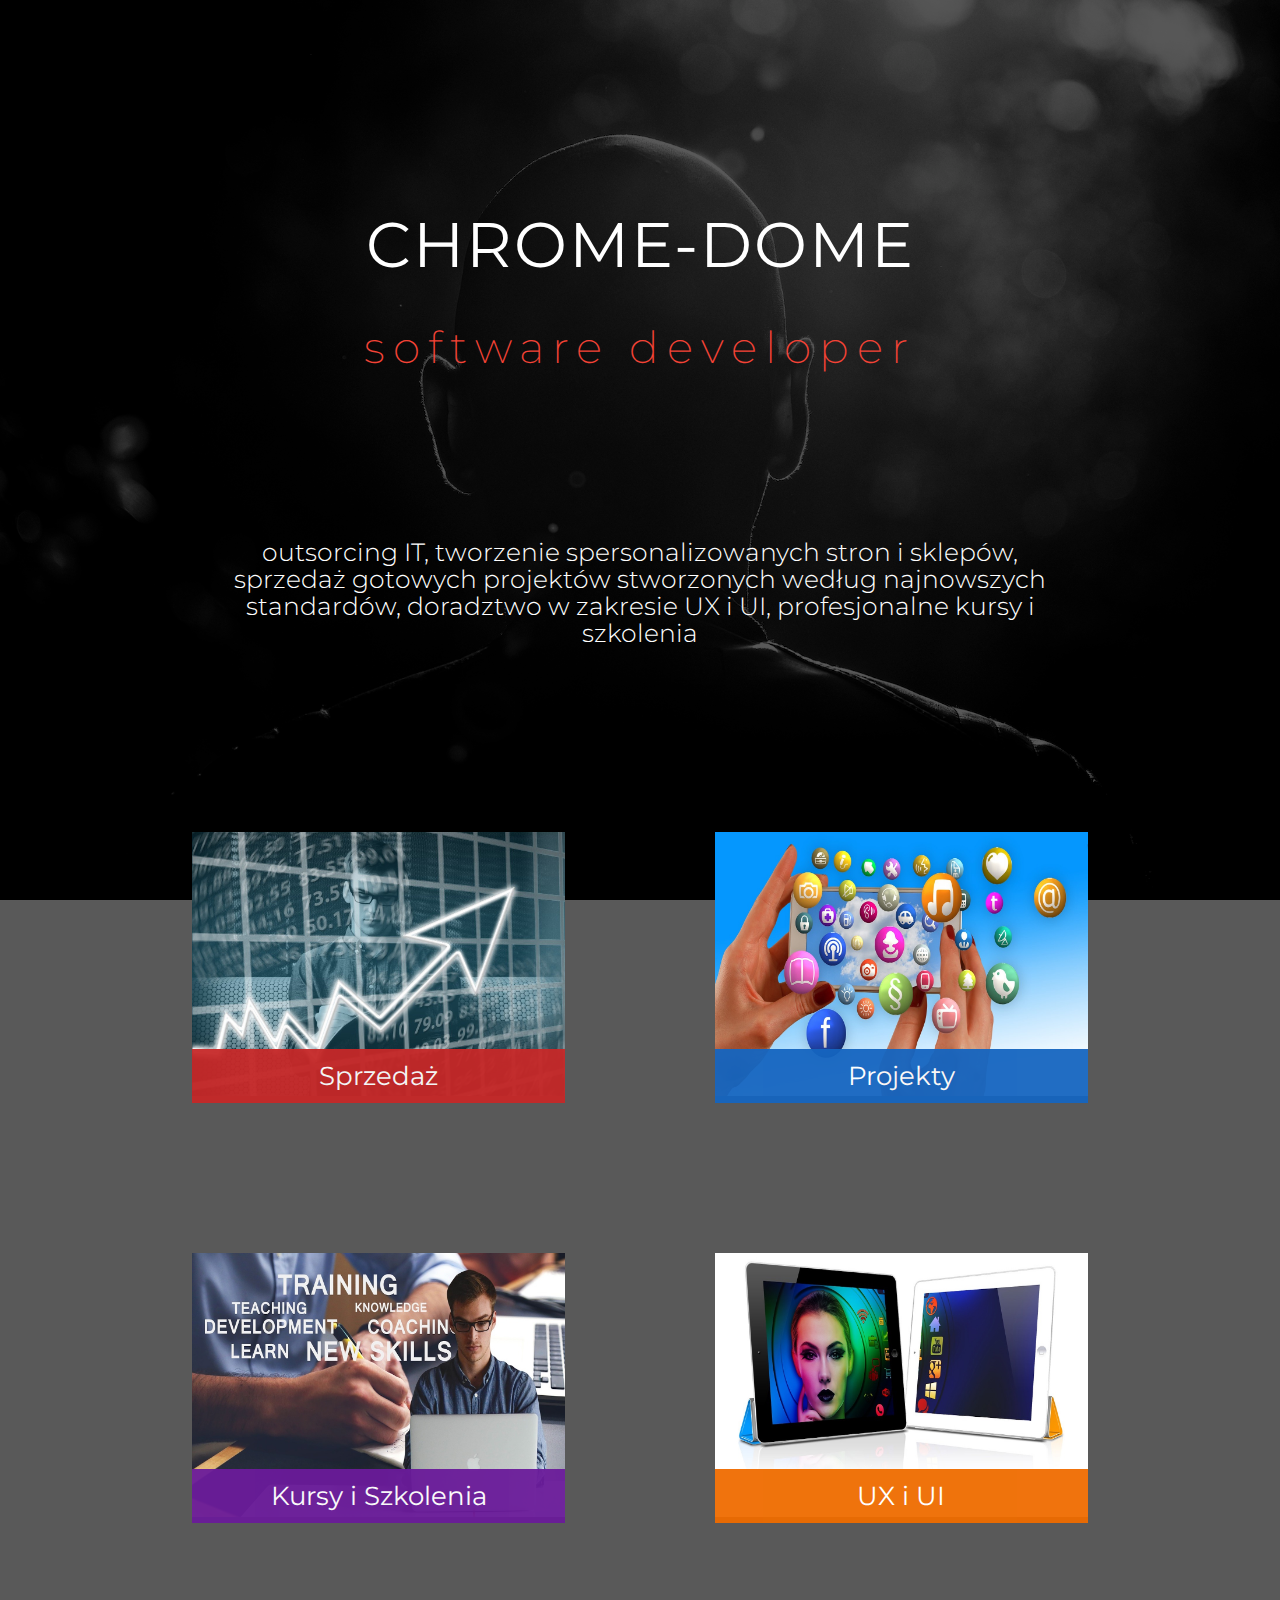
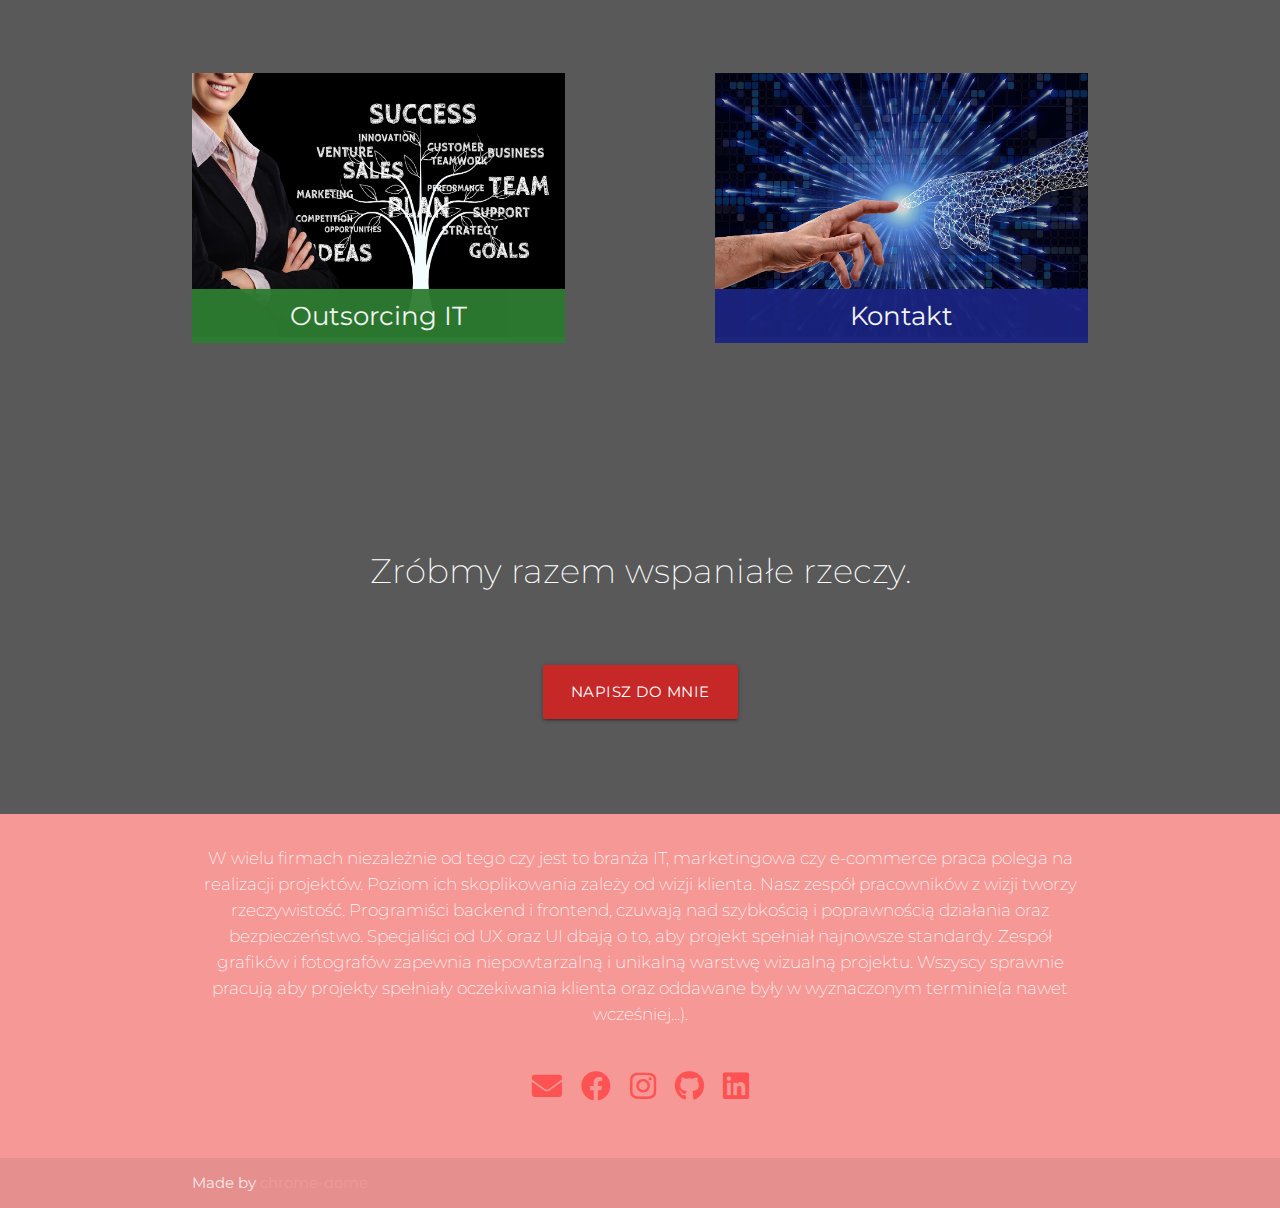
==== index.html @ 3544f3b8 "first commit" ====
<!DOCTYPE html>
<html lang="pl">
  <head>
    <meta http-equiv="Content-Type" content="text/html; charset=UTF-8"/>
    <meta name="viewport" content="width=device-width, initial-scale=1, maximum-scale=1.0"/>
    <title>chrome-dome - software developer</title>
    <link href="https://fonts.googleapis.com/css2?family=Montserrat:wght@200;400&display=swap" rel="stylesheet">
    <link rel="stylesheet" href="https://use.fontawesome.com/releases/v5.0.13/css/all.css">
    <link href="https://fonts.googleapis.com/icon?family=Material+Icons" rel="stylesheet">
    <link href="css/materialize.css" type="text/css" rel="stylesheet" media="screen,projection"/>
    <link href="css/style.css" type="text/css" rel="stylesheet" media="screen,projection"/>
    <link rel="icon" href="img/favicon.png">
  </head>

  <body>

    <main>
      <div class="section no-pad-bot" id="index-banner">
        <div class="container">
          <br><br>
          <h1 class="header center">CHROME-DOME</h1>
          <h3 class="header center red-text ">software developer</h3>
          <div class="row center">
            <h5 class="header col s12 light">outsorcing IT, tworzenie  spersonalizowanych stron i sklepów, sprzedaż gotowych projektów stworzonych według najnowszych standardów, doradztwo w zakresie UX i UI, profesjonalne kursy i szkolenia </h5>
          </div>
        </div>
      </div>
      <section class="container section" id="companyActivity">
        <div class="row">
          <div class="col s10 l5 push-s1 activity">
            <a href="sales.html">
              <img src="img/entrepreneur-1340649_1280.jpeg" alt="" class="responsive-img">
              <div class="figcaptionWrapper red darken-3">
                <figcaption class="center">Sprzedaż</figcaption>
              </div>
            </a>  
          </div>
          <div class="col s10 l5 push-s1 push-l2 activity">
            <a href="projects.html">
              <img src="img//hands-1167618_1280.jpeg" alt="" class="responsive-img">
              <div class="figcaptionWrapper blue darken-3">
                <figcaption class="center">Projekty</figcaption>
              </div>
            </a>  
          </div>
          <div class="col s10 l5 push-s1 activity">
            <a href="courses.html">
              <img src="img/laptop-1071781_1280.jpeg" alt="" class="responsive-img">
              <div class="figcaptionWrapper purple darken-3">
                <figcaption class="center">Kursy i Szkolenia</figcaption>
              </div>
            </a>  
          </div>
          <div class="col s10 l5 push-s1 push-l2 activity">
            <a href="ux.html">
              <img src="img/ipad-1276911_1280.jpeg" alt="" class="responsive-img">
              <div class="figcaptionWrapper orange darken-3">
                <figcaption class="center">UX i UI</figcaption>
              </div>
            </a>  
          </div>
          <div class="col s10 l5 push-s1 activity">
            <a href="outsorcing.html">
              <img src="img/businesswoman-4430775_1280.jpeg" alt="" class="responsive-img">
              <div class="figcaptionWrapper green darken-3">
                <figcaption class="center">Outsorcing IT</figcaption>
              </div>
            </a>  
          </div>
          <div class="col s10 l5 push-s1 push-l2 activity">
            <a href="contact.html">
              <img src="img/digitization-6883780_1280.jpeg" alt="" class="responsive-img">
              <div class="figcaptionWrapper indigo darken-4">
                <figcaption class="center">Kontakt</figcaption>
              </div>
            </a>  
          </div>
        </div>
      </section>
      <section class="container section" id="btnMail">
        <h4 class="center">Zróbmy razem wspaniałe rzeczy.</h4>
        <div class="row center">
          <a href="contact.html" id="download-button" class="btn-large waves-effect waves-light red darken-3">napisz do mnie</a>
        </div>
      </section>
    </main>


    <footer class="page-footer" id="mainFooter">
      <div class="container">
        <h6 class="white-text center">W wielu firmach niezależnie od tego czy jest to branża IT, marketingowa czy e-commerce praca polega na realizacji projektów. Poziom ich skoplikowania zależy od wizji klienta. Nasz zespół pracowników z wizji tworzy rzeczywistość. Programiści backend i frontend, czuwają nad szybkością i poprawnością działania oraz bezpieczeństwo. Specjaliści od UX oraz UI dbają o to, aby projekt spełniał najnowsze standardy. Zespół grafików i fotografów zapewnia niepowtarzalną i unikalną warstwę wizualną projektu. Wszyscy sprawnie pracują aby projekty spełniały oczekiwania klienta oraz oddawane były w wyznaczonym terminie(a nawet wcześniej...).</h6>
        <div class="row center" id="socialIcon">
          <a class="white-text" href="mailto:chrome-domepl@protonmail.com" target="blank"><i class="small fas fa-envelope"></i></a>
          <a class="white-text" href="https://www.facebook.com/ChromeDomePawelSabuk/" target="blank"><i class="small fab fa-facebook"> </i></a>
          <a class="white-text" href="https://www.instagram.com/" target="blank"><i class="small fab fa-instagram"> </i></a>             
          <a class="white-text" href="https://github.com/chrome-dome" target="blank"><i class="small fab fa-github"></i></a>   
          <a class="white-text" href="https://www.linkedin.com/feed/" target="blank"><i class="small fab fa-linkedin"> </i></a>
        </div>
      </div>
      <div class="footer-copyright">
        <div class="container">
        Made by <a class="red-text text-lighten-3" href="https://chrome-dome.pl/">chrome-dome</a>
        </div>
      </div>
    </footer>

    <script src="https://code.jquery.com/jquery-2.1.1.min.js"></script>
    <script src="js/materialize.js"></script>
    <script src="js/init.js"></script>

  </body>
</html>
---- css/style.css ----
/* Custom Stylesheet */
/**
 * Use this file to override Materialize files so you can update
 * the core Materialize files in the future
 *
 * Made By MaterializeCSS.com
 */

body{
  background-image: url(../img/oorban.jpg);
 background-position: center;
  background-size: cover;
  background-attachment: fixed;
  color: #fff;
  font-family: 'Montserrat', sans-serif;
}

main{
  background-color:rgba(0, 0, 0, .65)
}

main section.container p{
  padding: .5rem;
}

nav .brand-logo{
  width: 90%;
  font-size: 1.9rem;
}

#index-banner h1{
  letter-spacing: 2px;
  margin-top: 10rem;
}

#index-banner h3{
  letter-spacing: 8px;
  font-weight: 200;
  margin-bottom: 10rem;
  margin-top: 3rem;
}

#index-banner h5{
  margin-bottom: 10rem;
}

#companyActivity div.row{
  margin: 0;
  padding: 0;
}

#companyActivity div.activity{
  position: relative;
  padding: 0;
  margin-bottom: 10rem;
}


.figcaptionWrapper{
  position: absolute;
  bottom:0;
  left: 0;
  width: 100%;
  height: 20%;
  opacity: .95;
}

#companyActivity figcaption{
  position: absolute;
  top: 50%;
  left: 0;
  transform: translateY(-50%);
  width: 100%;
  font-size: 1.7rem;
  color: #fff;
}

#filterBlue{
  background-color:rgba(66, 165, 245, .6);
}

#filterGreen{
  background-color:rgba(102, 187, 106, .6);
}

#filterRed{
  background-color:rgba(239, 83, 80, .6);
}

#filterOrange{
  background-color:rgba(255, 167, 38, .6);
}

#filterPurple{
  background-color:rgba(171, 71, 188, .6);
}

#filterIndigo{
  background-color:rgba(92, 107, 192, .6);
}

#filterLime{
  background-color:rgba(212, 225, 87, .6);
}

#btnMail h4{
  font-weight: 200;
  margin-top: 2rem;
}

#download-button{
  margin: 4rem;
}

footer #socialIcon{
  padding: 2rem;
}

footer h6{
  font-weight: 200;
  line-height: 150%;
}

footer#mainFooter,
div#salesDescription{
  background-color: rgba(239, 83, 80, .6);
}

footer#mainFooter #socialIcon i,
footer#salesFooter #socialIcon i{
  padding: .5rem;
  color: #ff5252;
}

footer#mainFooter #socialIcon i:hover,
footer#salesFooter #socialIcon i:hover{
  color: #c62828;
}

footer#salesFooter,
footer#projectsFooter,
footer#coursesFooter,
footer#uxFooter,
footer#outsorcingFooter,
footer#contactFooter{
  background-color:transparent;
}


div#projectsDescription{
  background-color:rgba(66, 165, 245, .6);
}

footer#projectsFooter #socialIcon i{
  padding: .5rem;
  color: #1565C0;
}

footer#projectsFooter #socialIcon i:hover{
  color: #40c4ff;
}

div#coursesDescription{
  background-color:rgba(171, 71, 188, .6);
}

footer#coursesFooter #socialIcon i{
  padding: .5rem;
  color: #6a1b9a;
}

footer#coursesFooter #socialIcon i:hover{
  color: #e040fb;
}

div#uxDescription{
  background-color:rgba(255, 167, 38, .6);
}

footer#uxFooter #socialIcon i{
  padding: .5rem;
  color: #ef6c00;
}

footer#uxFooter #socialIcon i:hover{
  color: #ffab40;
}

div#outsorcingDescription{
  background-color:rgba(102, 187, 106, .6);
}

footer#outsorcingFooter #socialIcon i{
  padding: .5rem;
  color: #2E7D32;
}

footer#outsorcingFooter #socialIcon i:hover{
  color: #69f0ae;
}

div#contactDescription{
  background-color:rgba(92, 107, 192, .6);
}

footer#contactFooter #socialIcon i{
  padding: .5rem;
  color: #1a237e;
}

footer#contactFooter #socialIcon i:hover{
  color: #8c9eff;
}

div#contactDescription #socialIcon i{
  padding: .2rem;
}

.icon-block {
  padding: 0 15px;
}
.icon-block .material-icons {
	font-size: inherit;
}

@media only screen and (max-width: 600px) {
  
  #companyActivity div.activity{
    margin-bottom: 4rem;
  }
  
  
  nav .brand-logo{
    width: 95%;
    font-size: 1rem;
  }

  #index-banner h1{
    font-size: 3rem;
    margin-top: 4rem;
  }

  #index-banner h3{
    font-size: 2rem;
    margin-bottom: 4rem;
  }
}

@media only screen and (min-width: 601px) and (max-width: 1024px){
  nav .brand-logo{
    width: 90%;
    font-size: 1.3rem;
  }

  #index-banner h1{
    font-size: 3.5rem;
    margin-top: 4rem;
  }

  #index-banner h3{
    font-size: 2.2rem;
    margin-bottom: 4rem;
  }
}
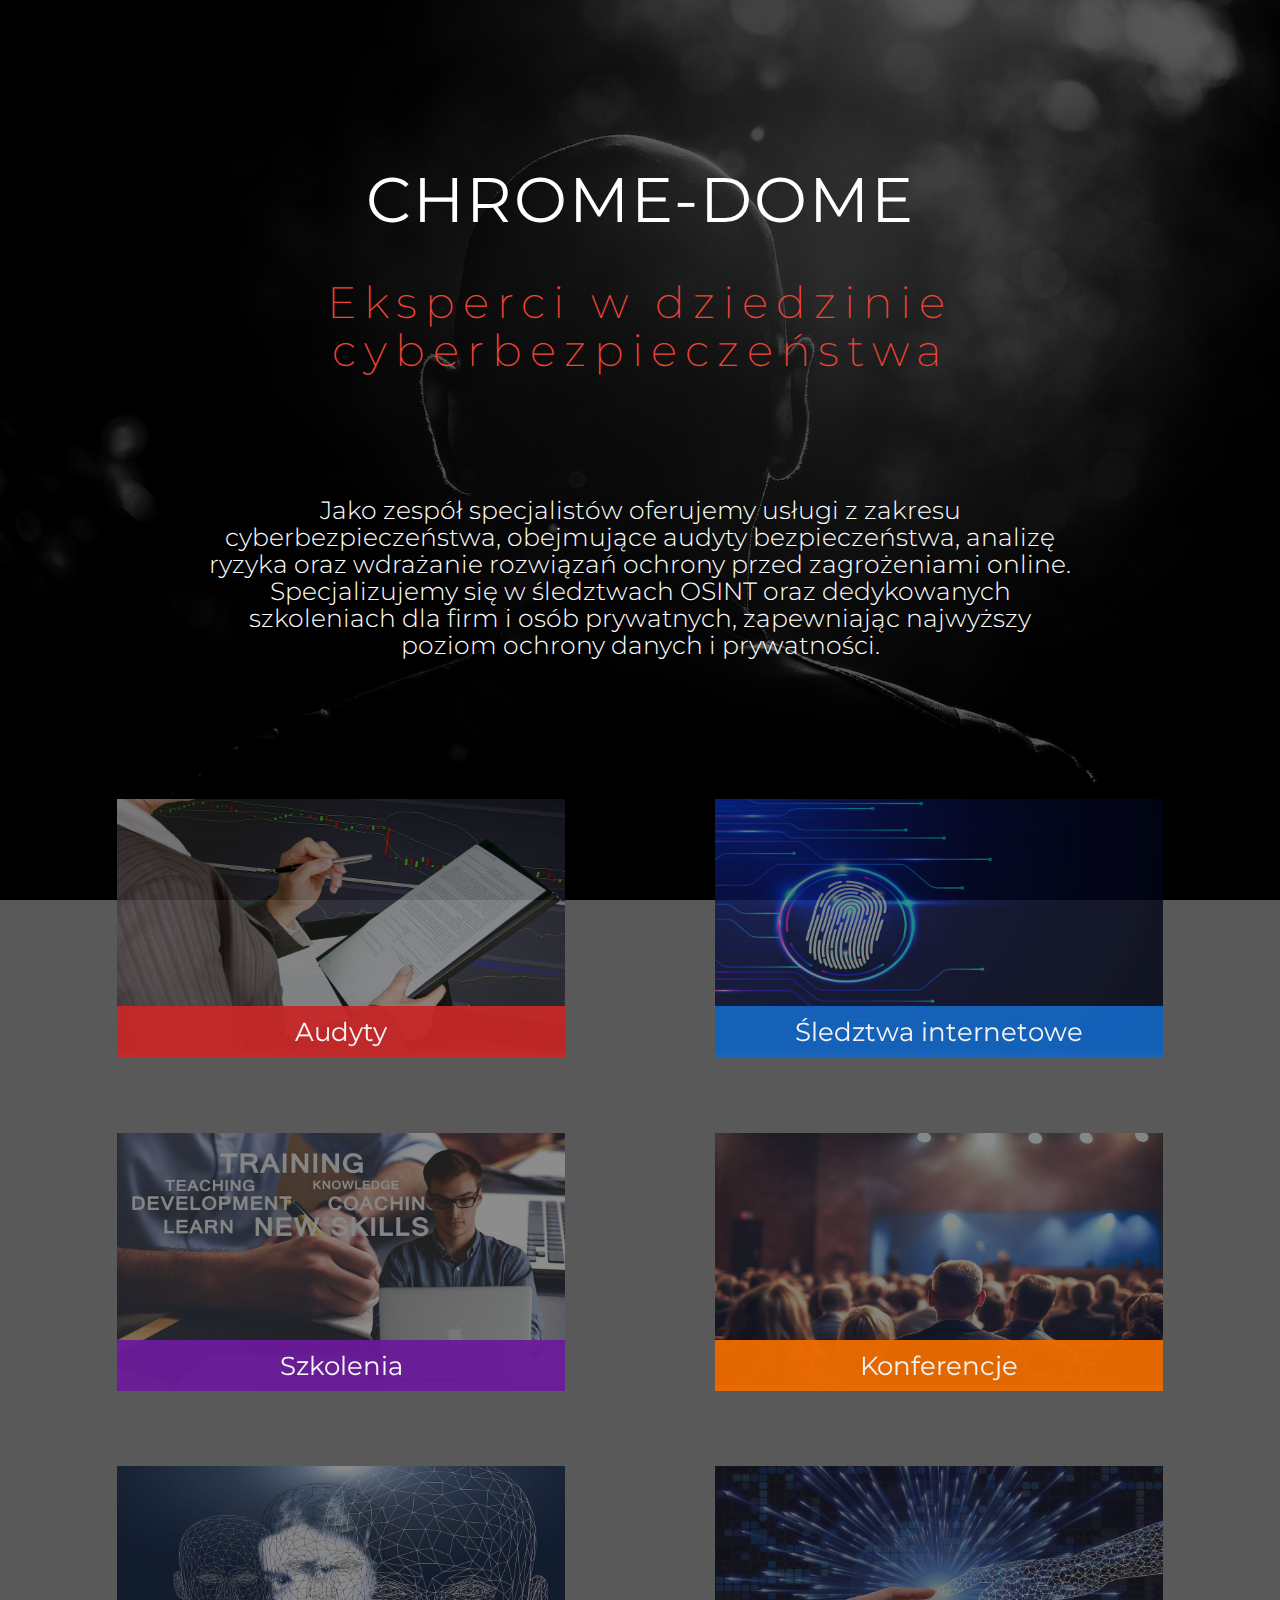
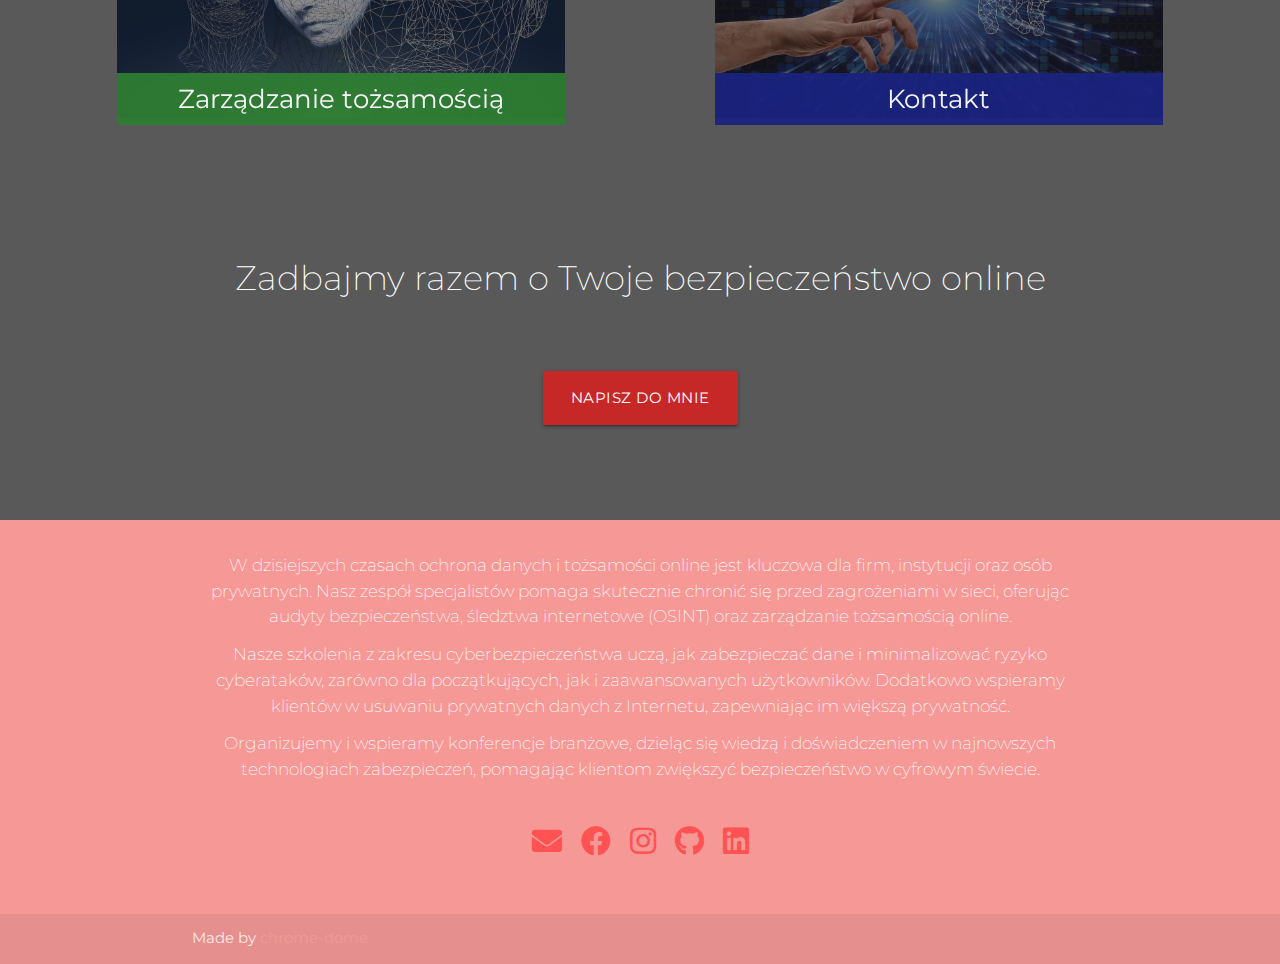
==== commit 0c7b89b1: "zmiana pod cybersec" ====
--- a/index.html
+++ b/index.html
@@ -19,57 +19,57 @@
         <div class="container">
           <br><br>
           <h1 class="header center">CHROME-DOME</h1>
-          <h3 class="header center red-text ">software developer</h3>
+          <h3 class="header center red-text ">Eksperci w dziedzinie cyberbezpieczeństwa</h3>
           <div class="row center">
-            <h5 class="header col s12 light">outsorcing IT, tworzenie  spersonalizowanych stron i sklepów, sprzedaż gotowych projektów stworzonych według najnowszych standardów, doradztwo w zakresie UX i UI, profesjonalne kursy i szkolenia </h5>
+            <h5 class="header col s12 light">Jako zespół specjalistów oferujemy usługi z zakresu cyberbezpieczeństwa, obejmujące audyty bezpieczeństwa, analizę ryzyka oraz wdrażanie rozwiązań ochrony przed zagrożeniami online. Specjalizujemy się w śledztwach OSINT oraz dedykowanych szkoleniach dla firm i osób prywatnych, zapewniając najwyższy poziom ochrony danych i prywatności.</h5>
           </div>
         </div>
       </div>
       <section class="container section" id="companyActivity">
         <div class="row">
-          <div class="col s10 l5 push-s1 activity">
-            <a href="sales.html">
-              <img src="img/entrepreneur-1340649_1280.jpeg" alt="" class="responsive-img">
+          <div class="col s10 l6 push-s1 pull-l1 activity">
+            <a href="audit.html">
+              <img src="img/audit.jpg" alt="" class="responsive-img" style="opacity: 0.8; filter: brightness(60%);">
               <div class="figcaptionWrapper red darken-3">
-                <figcaption class="center">Sprzedaż</figcaption>
+                <figcaption class="center">Audyty</figcaption>
               </div>
             </a>  
           </div>
-          <div class="col s10 l5 push-s1 push-l2 activity">
-            <a href="projects.html">
-              <img src="img//hands-1167618_1280.jpeg" alt="" class="responsive-img">
+          <div class="col s10 l6 push-s1 push-l1 activity">
+            <a href="osint.html">
+              <img src="img/digital_fingerprint.jpg" alt="" class="responsive-img" style="opacity: 0.8; filter: brightness(60%);">
               <div class="figcaptionWrapper blue darken-3">
-                <figcaption class="center">Projekty</figcaption>
+                <figcaption class="center">Śledztwa internetowe</figcaption>
               </div>
             </a>  
           </div>
-          <div class="col s10 l5 push-s1 activity">
+          <div class="col s10 l6 push-s1 pull-l1 activity">
             <a href="courses.html">
-              <img src="img/laptop-1071781_1280.jpeg" alt="" class="responsive-img">
+              <img src="img/szkolenia.jpeg" alt="" class="responsive-img" style="opacity: 0.8; filter: brightness(60%);">
               <div class="figcaptionWrapper purple darken-3">
-                <figcaption class="center">Kursy i Szkolenia</figcaption>
+                <figcaption class="center">Szkolenia</figcaption>
               </div>
             </a>  
           </div>
-          <div class="col s10 l5 push-s1 push-l2 activity">
-            <a href="ux.html">
-              <img src="img/ipad-1276911_1280.jpeg" alt="" class="responsive-img">
+          <div class="col s10 l6 push-s1 push-l1 activity">
+            <a href="conferences.html">
+              <img src="img/conference.jpg" alt="" class="responsive-img" style="opacity: 0.8; filter: brightness(60%);">
               <div class="figcaptionWrapper orange darken-3">
-                <figcaption class="center">UX i UI</figcaption>
+                <figcaption class="center">Konferencje</figcaption>
               </div>
             </a>  
           </div>
-          <div class="col s10 l5 push-s1 activity">
-            <a href="outsorcing.html">
-              <img src="img/businesswoman-4430775_1280.jpeg" alt="" class="responsive-img">
+          <div class="col s10 l6 push-s1 pull-l1 activity">
+            <a href="identity.html">
+              <img src="img/identity.jpg" alt="" class="responsive-img" style="opacity: 0.8; filter: brightness(60%);">
               <div class="figcaptionWrapper green darken-3">
-                <figcaption class="center">Outsorcing IT</figcaption>
+                <figcaption class="center">Zarządzanie tożsamością</figcaption>
               </div>
             </a>  
           </div>
-          <div class="col s10 l5 push-s1 push-l2 activity">
+          <div class="col s10 l6 push-s1 push-l1 activity">
             <a href="contact.html">
-              <img src="img/digitization-6883780_1280.jpeg" alt="" class="responsive-img">
+              <img src="img/contakt.jpeg" alt="" class="responsive-img" style="opacity: 0.8; filter: brightness(60%);">
               <div class="figcaptionWrapper indigo darken-4">
                 <figcaption class="center">Kontakt</figcaption>
               </div>
@@ -78,7 +78,7 @@
         </div>
       </section>
       <section class="container section" id="btnMail">
-        <h4 class="center">Zróbmy razem wspaniałe rzeczy.</h4>
+        <h4 class="center">Zadbajmy razem o Twoje bezpieczeństwo online</h4>
         <div class="row center">
           <a href="contact.html" id="download-button" class="btn-large waves-effect waves-light red darken-3">napisz do mnie</a>
         </div>
@@ -88,7 +88,11 @@
 
     <footer class="page-footer" id="mainFooter">
       <div class="container">
-        <h6 class="white-text center">W wielu firmach niezależnie od tego czy jest to branża IT, marketingowa czy e-commerce praca polega na realizacji projektów. Poziom ich skoplikowania zależy od wizji klienta. Nasz zespół pracowników z wizji tworzy rzeczywistość. Programiści backend i frontend, czuwają nad szybkością i poprawnością działania oraz bezpieczeństwo. Specjaliści od UX oraz UI dbają o to, aby projekt spełniał najnowsze standardy. Zespół grafików i fotografów zapewnia niepowtarzalną i unikalną warstwę wizualną projektu. Wszyscy sprawnie pracują aby projekty spełniały oczekiwania klienta oraz oddawane były w wyznaczonym terminie(a nawet wcześniej...).</h6>
+        <h6 class="white-text center">W dzisiejszych czasach ochrona danych i tożsamości online jest kluczowa dla firm, instytucji oraz osób prywatnych. Nasz zespół specjalistów pomaga skutecznie chronić się przed zagrożeniami w sieci, oferując audyty bezpieczeństwa, śledztwa internetowe (OSINT) oraz zarządzanie tożsamością online.</h6>
+
+        <h6 class="white-text center">Nasze szkolenia z zakresu cyberbezpieczeństwa uczą, jak zabezpieczać dane i minimalizować ryzyko cyberataków, zarówno dla początkujących, jak i zaawansowanych użytkowników. Dodatkowo wspieramy klientów w usuwaniu prywatnych danych z Internetu, zapewniając im większą prywatność.</h6>
+        
+        <h6 class="white-text center">Organizujemy i wspieramy konferencje branżowe, dzieląc się wiedzą i doświadczeniem w najnowszych technologiach zabezpieczeń, pomagając klientom zwiększyć bezpieczeństwo w cyfrowym świecie.</h6>
         <div class="row center" id="socialIcon">
           <a class="white-text" href="mailto:chrome-domepl@protonmail.com" target="blank"><i class="small fas fa-envelope"></i></a>
           <a class="white-text" href="https://www.facebook.com/ChromeDomePawelSabuk/" target="blank"><i class="small fab fa-facebook"> </i></a>
--- a/css/style.css
+++ b/css/style.css
@@ -30,18 +30,18 @@
 
 #index-banner h1{
   letter-spacing: 2px;
-  margin-top: 10rem;
+  margin-top: 7rem;
 }
 
 #index-banner h3{
   letter-spacing: 8px;
   font-weight: 200;
-  margin-bottom: 10rem;
+  margin-bottom: 7rem;
   margin-top: 3rem;
 }
 
 #index-banner h5{
-  margin-bottom: 10rem;
+  margin-bottom: 7rem;
 }
 
 #companyActivity div.row{
@@ -52,7 +52,7 @@
 #companyActivity div.activity{
   position: relative;
   padding: 0;
-  margin-bottom: 10rem;
+  margin-bottom: 5rem;
 }
 
 
